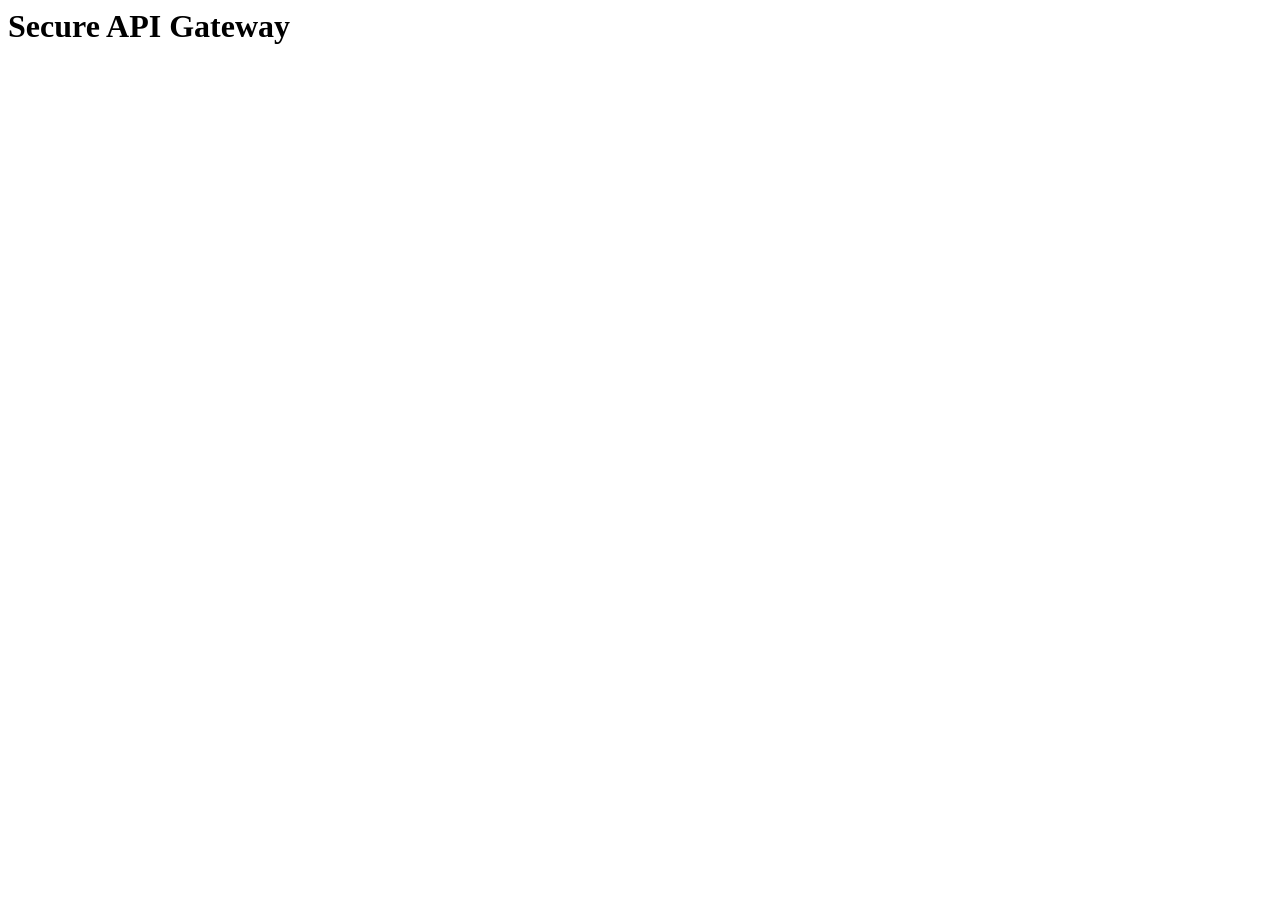
==== app/templates/dashboard.html @ f02c65c8 "Added jinja2 for templates Beacuse i decided to touch some fsd along with a dashboard file and integ" ====
<html>
<head><title>Gateway Dashboard</title></head>
<body>
<h1>Secure API Gateway</h1>
<div id="stats"></div>

<script>
fetch("/stats").then(r=>r.json()).then(data=>{
    document.getElementById("stats").innerText = "Requests: " + data.requests;
});
</script>
</body>
</html>
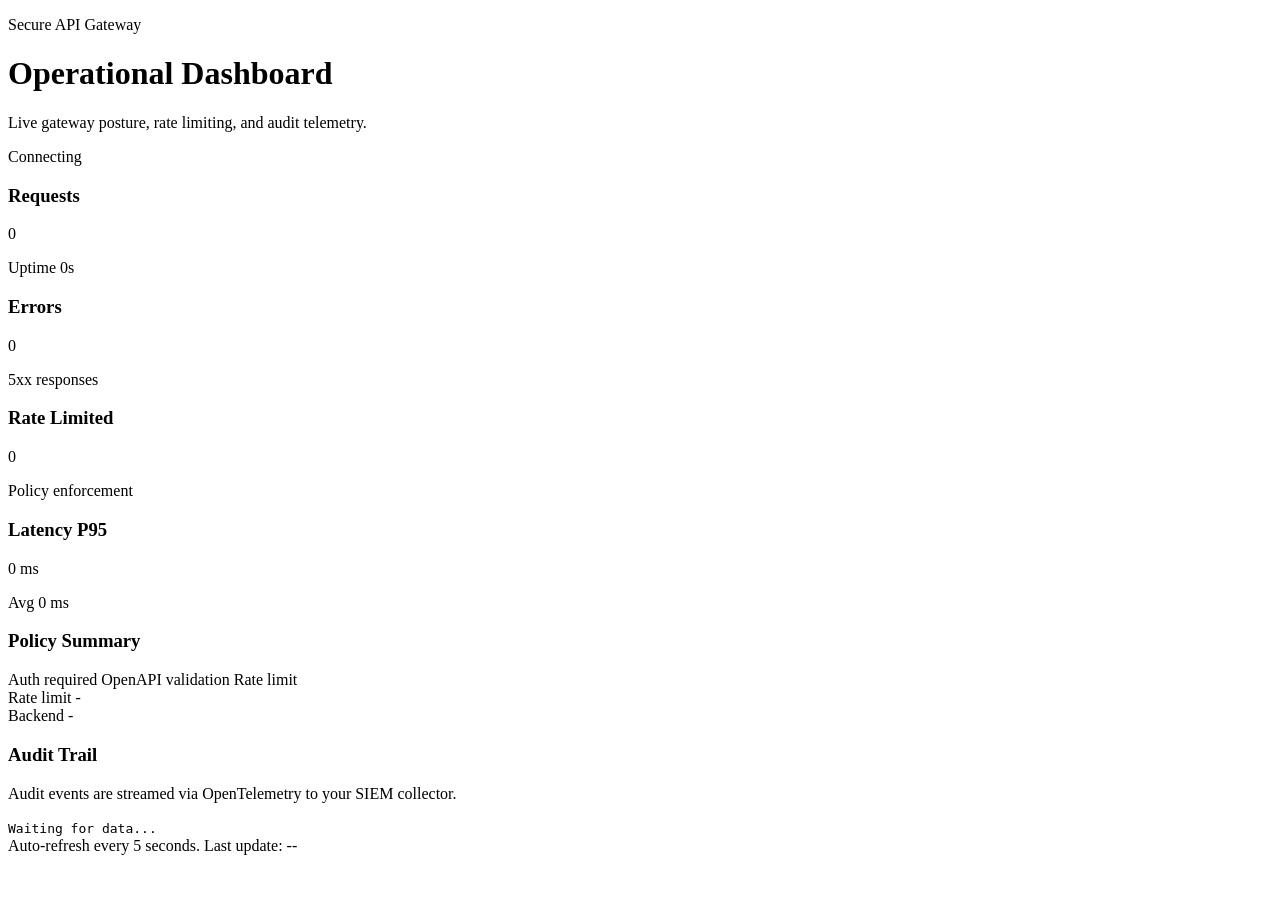
==== commit cf31e992: "modified the entire frontend of the project accordingly" ====
--- a/app/templates/dashboard.html
+++ b/app/templates/dashboard.html
@@ -1,13 +1,84 @@
-<html>
-<head><title>Gateway Dashboard</title></head>
-<body>
-<h1>Secure API Gateway</h1>
-<div id="stats"></div>
+<!DOCTYPE html>
+<html lang="en">
+    <head>
+        <meta charset="utf-8" />
+        <meta name="viewport" content="width=device-width, initial-scale=1" />
+        <title>Secure Api Gateway Dashboard</title>
+        <link rel="preconnect" href="https://fonts.googleapis.com" />
+        <link rel="preconnect" href="https://fonts.gstatic.com" crossorigin />
+        <link href="https://fonts.googleapis.com/css2?family=Space+Grotesk:wght@400;500;700&display=swap" rel="stylesheet" />
+        <link rel="stylesheet" href="/static/dashboard.css" />
+    </head>
+    <body>
+        <div class="app">
+      <header class="header">
+        <div>
+          <p class="eyebrow">Secure API Gateway</p>
+          <h1>Operational Dashboard</h1>
+          <p class="subtitle">Live gateway posture, rate limiting, and audit telemetry.</p>
+        </div>
+        <div class="status" id="statusBadge">Connecting</div>
+      </header>
 
-<script>
-fetch("/stats").then(r=>r.json()).then(data=>{
-    document.getElementById("stats").innerText = "Requests: " + data.requests;
-});
-</script>
-</body>
+      <section class="grid">
+        <article class="card">
+          <h3>Requests</h3>
+          <p class="metric" id="requestsTotal">0</p>
+          <p class="meta" id="uptime">Uptime 0s</p>
+        </article>
+        <article class="card">
+          <h3>Errors</h3>
+          <p class="metric" id="errorsTotal">0</p>
+          <p class="meta">5xx responses</p>
+        </article>
+        <article class="card">
+          <h3>Rate Limited</h3>
+          <p class="metric" id="rateLimitedTotal">0</p>
+          <p class="meta">Policy enforcement</p>
+        </article>
+        <article class="card">
+          <h3>Latency P95</h3>
+          <p class="metric" id="latencyP95">0 ms</p>
+          <p class="meta" id="latencyAvg">Avg 0 ms</p>
+        </article>
+      </section>
+
+      <section class="grid">
+        <article class="card wide">
+          <h3>Policy Summary</h3>
+          <div class="pill-row">
+            <span class="pill" id="authRequired">Auth required</span>
+            <span class="pill" id="openapiEnabled">OpenAPI validation</span>
+            <span class="pill" id="rateLimit">Rate limit</span>
+          </div>
+          <div class="config">
+            <div>
+              <span class="label">Rate limit</span>
+              <span class="value" id="rateLimitValue">-</span>
+            </div>
+            <div>
+              <span class="label">Backend</span>
+              <span class="value" id="rateLimitBackend">-</span>
+            </div>
+          </div>
+        </article>
+        <article class="card wide">
+          <h3>Audit Trail</h3>
+          <p class="meta">Audit events are streamed via OpenTelemetry to your SIEM collector.</p>
+          <div class="audit-box">
+            <code id="auditPreview">Waiting for data...</code>
+          </div>
+        </article>
+      </section>
+
+      <footer class="footer">
+        <span>Auto-refresh every 5 seconds.</span>
+        <span id="lastUpdated">Last update: --</span>
+      </footer>
+    </div>
+
+    <script>window.__DASHBOARD_KEY__ = "{{dashboard_key}}"</script>
+    <script src="/static/dashboard.js"></script>
+
+    </body>
 </html>
